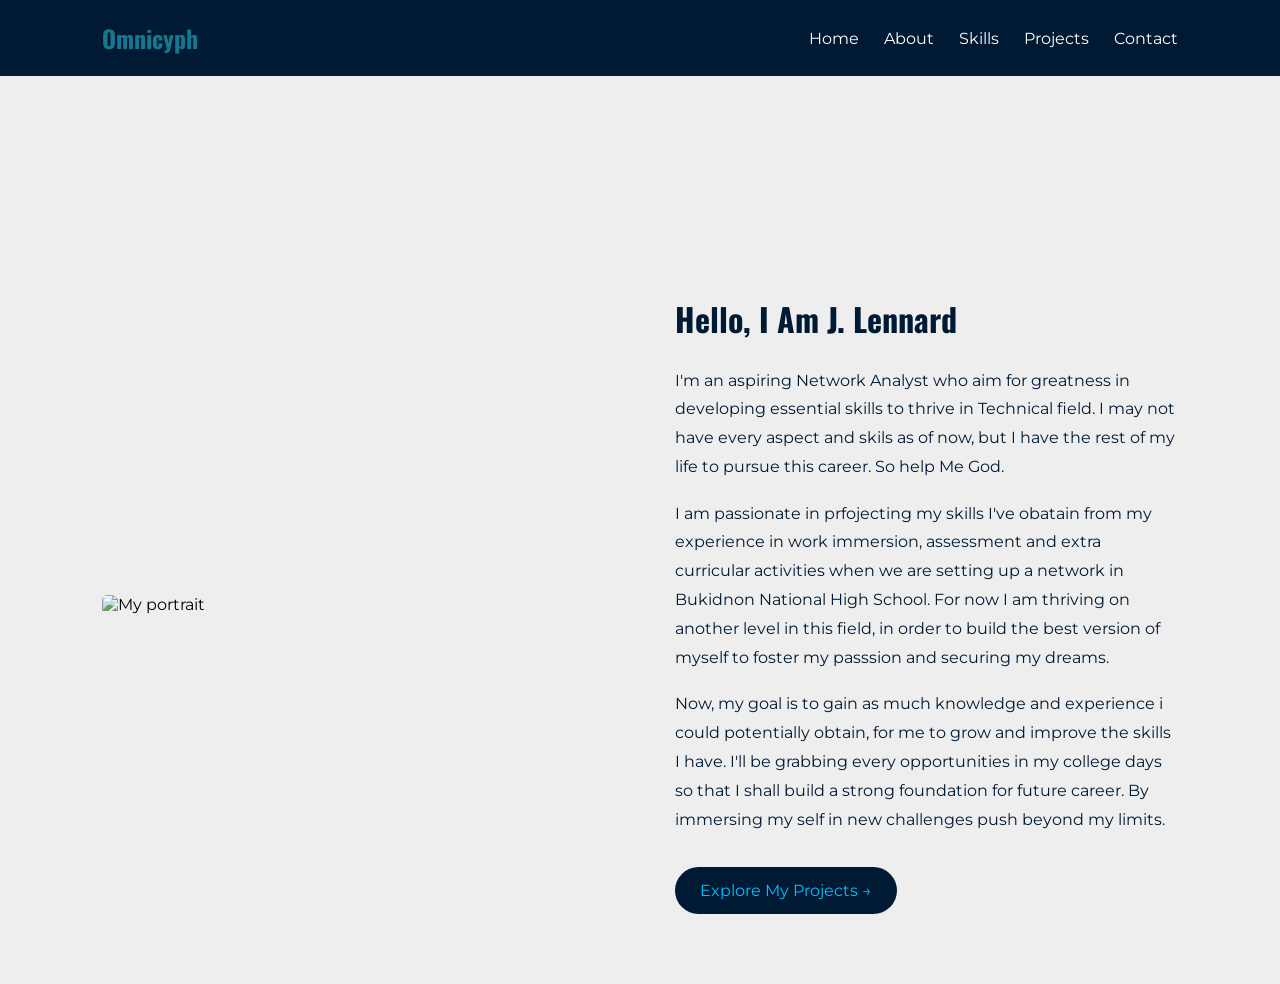
==== about.html @ a80fac04 "Add files via upload" ====
<!DOCTYPE html>
<html lang="en">
<head>
    <meta charset="UTF-8">
    <meta name="viewport" content="width=device-width, initial-scale=1.0">

    <title>About Me | My Portfolio</title>

    <link rel="stylesheet" href="style.css">
    <link rel="preconnect" href="https://fonts.googleapis.com">
<link rel="preconnect" href="https://fonts.gstatic.com" crossorigin>
<link href="https://fonts.googleapis.com/css2?family=Oswald:wght@300;400;500;600;700&family=Montserrat:wght@400;500;600&display=swap" rel="stylesheet">

</head>

<body>

    <!-- NAVIGATION BAR -->
    <header>
        
<nav class="navbar">

    <!-- LOGO -->
    <a href="website.html" class="logo">
        Omnicyph
    </a>

    <!-- HAMBURGER CHECKBOX -->
    <input type="checkbox" id="menu-toggle">

    <!-- HAMBURGER ICON -->
    <label for="menu-toggle" class="hamburger">
    </label>

    <!-- NAVIGATION LINKS -->
    <ul class="nav-links">
        <li><a href="website.html">Home</a></li>
        <li><a href="about.html">About</a></li>
        <li><a href="skills.html">Skills</a></li>
        <li><a href="projects.html">Projects</a></li>
        <li><a href="contact.html">Contact</a></li>
    </ul>

</nav>

    </header>


    <!-- ABOUT PAGE -->
    <main>

        <section class="about-section">

            <div class="about-heading">
                <p class="section-label">GET TO KNOW ME</p>
                <h1>About Me<span>.</span></h1>
            </div>


            <div class="about-content">

                <!-- PROFILE IMAGE -->
                <div class="about-image">
                    <img src="assets\aboutme.png"
                         alt="My portrait">
                </div>


                <!-- PERSONAL INFORMATION -->
                <div class="about-text">

                    <h2>Hello, I Am J. Lennard</h2>

                    <p>
                        I'm an aspiring Network Analyst who aim for greatness in developing
                        essential skills to thrive in Technical field. I may not have every
                        aspect and skils as of now, but I have the rest of my life to pursue 
                        this career. So help Me God.


                    

                    <p>
                        I am passionate in prfojecting my skills I've obatain from my experience 
                        in work immersion, assessment and extra curricular activities when we are 
                        setting up a network in Bukidnon National High School. For now I 
                        am thriving on another level in this field, in order to build the best version
                        of myself to foster my passsion and securing my dreams.
                        

                    </p>

                    <p>
                        Now, my goal is to gain as much knowledge and experience i could potentially
                        obtain, for me to grow and improve the skills I have.  I'll be grabbing every
                        opportunities in my college days so that I shall build a strong foundation for 
                        future career. By immersing my self in new challenges push beyond my limits.
                    </p>

                    <a href="projects.html" class="about-button">
                        Explore My Projects →
                    </a>

                </div>

            </div>

        </section>

    </main>

</body>
</html>
---- style.css ----
/* Remove default browser spacing */
* {
    margin: 0;
    padding: 0;
    box-sizing: border-box;
}
/* ===== FONTS ===== */
body {
    font-family: 'Montserrat', sans-serif;
}

h1, h2, h3, h4, h5, h6,
.greeting,
.home-name h2,
.home-title h3,
.logo,
.about-heading h1,
.section-label {
    color: #011A33;
    font-family: 'Oswald', sans-serif;
}
/* Navigation bar */

/* NAVIGATION BAR */

.navbar {
    display: flex;
    justify-content: space-between;
    align-items: center;

    padding: 20px 8%;
    background-color: #011A33;

    flex-wrap: wrap;
    gap: 20px;
}

/* LOGO */

.logo {
    font-size: 24px;
    font-weight: bold;
    color: #16778f;
    text-decoration: none;
}

/* NAVIGATION LINKS */

.nav-links {
    display: flex;
    list-style: none;
    gap: 25px;
    flex-wrap: wrap;
}

.nav-links a {
    text-decoration: none;
    color: #FFFFFF;
    font-size: 16px;
    white-space: nowrap;
}

.nav-links a:hover {
    color: #006bb3;
}


/* HAMBURGER MENU */

#menu-toggle {
    display: none;
}

.hamburger {
    display: none;
    cursor: pointer;
    flex-direction: column;
    gap: 6px;
}

.hamburger span {
    width: 28px;
    height: 3px;
    background-color: #C0FE7Y;
    border-radius: 5px;
    transition: 0.3s;
}

/* MOBILE NAVIGATION */

@media (max-width: 768px) {

    .navbar {
        position: relative;
        flex-direction: row;
        justify-content: space-between;
        align-items: center;
    }

    .hamburger {
        display: flex;
    }

    .nav-links {
        display: none;
        flex-direction: column;
        align-items: center;
        gap: 20px;

        position: absolute;
        top: 100%;
        left: 0;

        width: 100%;
        padding: 25px 0;

        background-color: #011A33;
        z-index: 1000;
    }

    /* SHOW MENU WHEN CHECKED */

    #menu-toggle:checked ~ .nav-links {
        display: flex;
    }

    /* TURN HAMBURGER INTO X */

    #menu-toggle:checked + .hamburger span:nth-child(1) {
        transform: translateY(9px) rotate(45deg);
    }

    #menu-toggle:checked + .hamburger span:nth-child(2) {
        opacity: 0;
    }

    #menu-toggle:checked + .hamburger span:nth-child(3) {
        transform: translateY(-9px) rotate(-45deg);
    }

}


/* HOMEPAGE HERO SECTION */

.home {
    position: relative;
    width: 100%;
    min-height: 89vh;

      background-color: #0b1a33;
background-image: radial-gradient(rgba(0, 210, 213, 0.3) 1.5px, transparent 1.5px);
background-size: 30px 30px;




    overflow: hidden;
    
}

/* GREETING */

.greeting {
    position: absolute;
    top: 40px;
    left: 50%;
    color: #E2E8F0;

    transform: translateX(-50%);

    font-size: 75px;
    font-weight: 300;
    font-style: italic;
}

/* PROFILE IMAGE */

.profile-image {
    position: absolute;
    bottom: 0;
    left: 50%;

    transform: translateX(-50%);
}

.profile-image img {
    width: 350px;
    height: 480px;
    object-fit: cover;
}

/* LEFT DESCRIPTION */

.left-description {
    position: absolute;
    left: 5%;
    top: 35%;
    color: #E2E8F0;
    font-weight: 600;
}



/* RIGHT DESCRIPTION */

.right-description {
    position: absolute;
    right: 5%;
    top: 35%;
    color: #E2E8F0;
    width: 150px;
}

/* NAME */

.home-name {
    position: absolute;
    bottom: 30px;
    left: 5%;
}

.home-name h2 {
    font-size: 65px;
    font-weight: 900;
    color: #E2E8F0;
    line-height: 0.9;
}

/* PROFESSION */

.home-title {
    position: absolute;
    bottom: 40px;
    right: 5%;
}

.home-title h3 {
    font-size: 25px;
    line-height: 1;
}

/* ANIMATION KEYFRAMES */

/* Gikan ubos pataas*/
@keyframes slideUp {
    from {
        opacity: 0;
        transform: translate(-50%, 100px);
    }

    to {
        opacity: 1;
        transform: translate(-50%, 0);
    }
}

/* gikan taas padung ubos */
@keyframes slideDown {
    from {
        opacity: 0;
        transform: translate(-50%, -100px);
    }

    to {
        opacity: 1;
        transform: translate(-50%, 0);
    }
}

/* Gikan wala padung tuo */
@keyframes slideRight {
    from {
        opacity: 0;
        transform: translateX(-100px);
    }

    to {
        opacity: 1;
        transform: translateX(0);
    }
}

/* Gikan tuo padung wala */
@keyframes slideLeft {
    from {
        opacity: 0;
        transform: translateX(100px);
    }

    to {
        opacity: 1;
        transform: translateX(0);
    }
}


/* APPLY ANIMATIONS */

/* Profile picture */
.profile-image {
    animation: slideUp 1.2s ease-out forwards;
}

/* Greeting */
.greeting {
    animation: slideDown 1s ease-out forwards;
}

/* Left description */
.left-description {
    animation: slideRight 1s ease-out 0.5s both;
}

/* Right description */
.right-description {
    animation: slideLeft 1s ease-out 0.5s both;
}

/* Name */
.hero-name {
    animation: slideRight 1s ease-out 0.8s both;
}

/* Profession */
.home-title {
    animation: slideLeft 1s ease-out 0.8s both;
}

/* ABOUT ME PAGE */

/* ABOUT PAGE */

/* ABOUT PAGE MOBILE RESPONSIVENESS */

@media (max-width: 768px) {
    .about-heading h1 {
    font-size: clamp(35px, 9vw, 48px);
}

    .about-section {
        padding: 50px 6%;
    }

    .about-heading h1 {
        font-size: 45px;
    }

    .about-content {
        flex-direction: column;
        gap: 35px;
    }

    .about-image {
        width: 100%;
    }

    .about-image img {
        max-width: 100%;
        height: 400px;
    }

    .about-text {
        width: 100%;
    }

    .about-text h2 {
        font-size: 26px;
        color:#011A33
    }
}


.about-section {
    min-height: 100vh;
    padding: 70px 8%;
    background: #EEEEEE;
}

/* HEADING */

.about-heading {
    margin-bottom: 50px;
    animation: slideDown 1s ease-out both;
}

.section-label {
    font-size: 12px;
    letter-spacing: 4px;
    color: #A5A5A8;
    margin-bottom: 10px;
}

.about-heading h1 {
    font-size: clamp(35px, 7vw, 65px);
    color: #011A33;
    line-height: 1.1;
    overflow-wrap: break-word;
}

.about-heading h1 span {
    color: #A5A5A8;
}

/* CONTENT LAYOUT */

.about-content {
    display: flex;
    align-items: center;
    gap: 70px;
}

/* IMAGE */

.about-image {
    flex: 1;
    animation: slideRight 1s ease-out both;
}

.about-image img {
    width: 100%;
    max-width: 420px;
    height: 500px;
    object-fit: cover;
    border-radius: 5px;
}

/* TEXT */

.about-text {
    flex: 1;
    animation: slideLeft 1s ease-out both;
}

.about-text h2 {
    font-size: 32px;
    margin-bottom: 25px;
}

.about-text p {
    font-size: 16px;
    line-height: 1.8;
    color: #011A33;
    margin-bottom: 18px;
}

/* BUTTON */

.about-button {
    display: inline-block;
    margin-top: 15px;
    padding: 14px 25px;

    background: #011A33;
    color: #00BFFF;

    text-decoration: none;
    border-radius: 30px;

    transition: 0.3s;
}

.about-button:hover {
    background: #A5A5A8;
    transform: translateY(-3px);
}

.skills-heading {
    width: 100%;
    text-align: center;
    margin: 0 auto 60px;
    color:#011A33
}

.skill-group {
    width: 100%;
    max-width: 1200px;
    margin: 0 auto 60px;
    box-sizing: border-box;
}

.skill-group h2,
.skill-group > p {
    text-align: center;
}


.certificate-gallery {
  display: grid;
  grid-template-columns: repeat(3, minmax(0, 1fr));
  gap: 20px;
}

.certificate-gallery a {
  display: flex;
  align-items: center;
  justify-content: center;
  width: 100%;
  height: 250px;
  padding: 10px;
  background: #E5E7EB;
  border-radius: 10px;
  box-sizing: border-box;
}

.certificate-gallery img {
  width: 100%;
  height: 100%;
  object-fit: contain;
  display: block;
}



/* SKILLS PAGE ANIMATIONS */

@keyframes fadeDown {
    from {
        opacity: 0;
        transform: translateY(-25px);
    }
    to {
        opacity: 1;
        transform: translateY(0);
    }
}

@keyframes fadeUp {
    from {
        opacity: 0;
        transform: translateY(35px);
    }
    to {
        opacity: 1;
        transform: translateY(0);
    }
}

/* Heading animation */
.skills-heading {
    animation: fadeDown 0.8s ease-out both;
}

/* Networking and Hardware sections */
.skill-group {
    animation: fadeUp 0.9s ease-out both;
}

/* Delay the Hardware section */
.skill-group:nth-of-type(2) {
    animation-delay: 0.2s;
}

/* Certificate hover */
.certificate-gallery a {
    transition: transform 0.35s ease, box-shadow 0.35s ease;
}

.certificate-gallery a:hover {
    transform: translateY(-6px);
    box-shadow: 0 10px 25px rgba(0, 57, 104, 0.1);
}

/* Accessibility */
@media (prefers-reduced-motion: reduce) {
    .skills-heading,
    .skill-group {
        animation: none;
    }

    .certificate-gallery a {
        transition: none;
    }
}
@media (max-width: 768px) {
  .certificate-gallery {
    grid-template-columns: repeat(2, minmax(0, 1fr));
  }
}

@media (max-width: 480px) {
  .certificate-gallery {
    grid-template-columns: 1fr;
  }
}

/* CONTACT SOCIAL CARDS */

.social-card {
  display: flex;
  flex-direction: row;
  align-items: center;
  gap: 20px;
  padding: 25px;
  background: #E5E7EB;
  border-radius: 12px;
  text-decoration: none;
  color: #171717;
  transition: transform 0.3s ease,
              box-shadow 0.3s ease;
}

.social-icon {
  width: 55px;
  height: 55px;
  flex-shrink: 0;
  background: #A5A5A8;
  color: #011A33;
  border-radius: 50%;
  display: flex;
  align-items: center;
  justify-content: center;
  font-size: 25px;
}

.social-info {
  display: flex;
  flex-direction: column;
  align-items: center;
  text-align: center;
  flex: 1;
}

.social-info h2 {
  margin: 0 0 5px;
}

.social-info p {
  margin: 0 0 10px;
}

.social-link {
  color: #006bb3;
  font-weight: bold;
}
.contact-heading {
  width: 100%;
  max-width: 800px;
  margin: 0 auto 50px;
  text-align: center;
}

.contact-heading h1,
.contact-heading p {
  text-align: center;
}
.contact-footer h1,
.contact-footer p{
      text-align: center;
      padding: 20px;
}
/* RESPONSIVE */

@media (max-width: 600px) {
    .social-container {
    grid-template-columns: 1fr;
  }

    .social-card {
        padding: 25px;
    }

    .contact-footer {
        margin-top: 45px;
    }
}

@keyframes fadeDown {
  from {
    opacity: 0;
    transform: translateY(-25px);
  }
  to {
    opacity: 1;
    transform: translateY(0);
  }
}

@keyframes fadeUp {
  from {
    opacity: 0;
    transform: translateY(30px);
  }
  to {
    opacity: 1;
    transform: translateY(0);
  }
}

.contact-heading {
  animation: fadeDown 0.8s ease-out both;
}

.social-container {
  animation: fadeUp 1s ease-out both;
  animation-delay: 0.2s;
}
.social-container {
  width: 100%;
  max-width: 950px;
  margin: 0 auto;
  display: grid;
  grid-template-columns: repeat(2, minmax(0, 1fr));
  gap: 25px;
}   

.social-card {
  display: flex;
  flex-direction: row;
  align-items: center;
  gap: 20px;
  padding: 25px;
  background: #E5E7EB;
  border-radius: 12px;
  text-decoration: none;
  color: #171717;
  transition: transform 0.3s ease,
              box-shadow 0.3s ease;
}

.social-icon {
  width: 55px;
  height: 55px;
  flex-shrink: 0;
  background:  #A5A5A8 ;
  color: #011A33;
  border-radius: 50%;
  display: flex;
  align-items: center;
  justify-content: center;
  font-size: 25px;
}

.social-info {
  display: flex;
  flex-direction: column;
  align-items: flex-start;
  text-align: left;
}

.social-info h2 {
  margin: 0 0 5px;
}

.social-info p {
  margin: 0 0 10px;
}

.social-link {
  color: #0048b3;
  font-weight: bold;
}


.contact-footer {
  animation: fadeUp 1s ease-out both;
  animation-delay: 0.4s;
}
.social-card {
  transition: transform 0.3s ease, box-shadow 0.3s ease;
}

.social-card:hover {
  transform: translateY(-8px);
  box-shadow: 0 12px 25px rgba(0, 0, 0, 0.10);
}

.social-icon {
  transition: transform 0.3s ease;
}

.social-card:hover .social-icon {
  transform: scale(1.1);
}
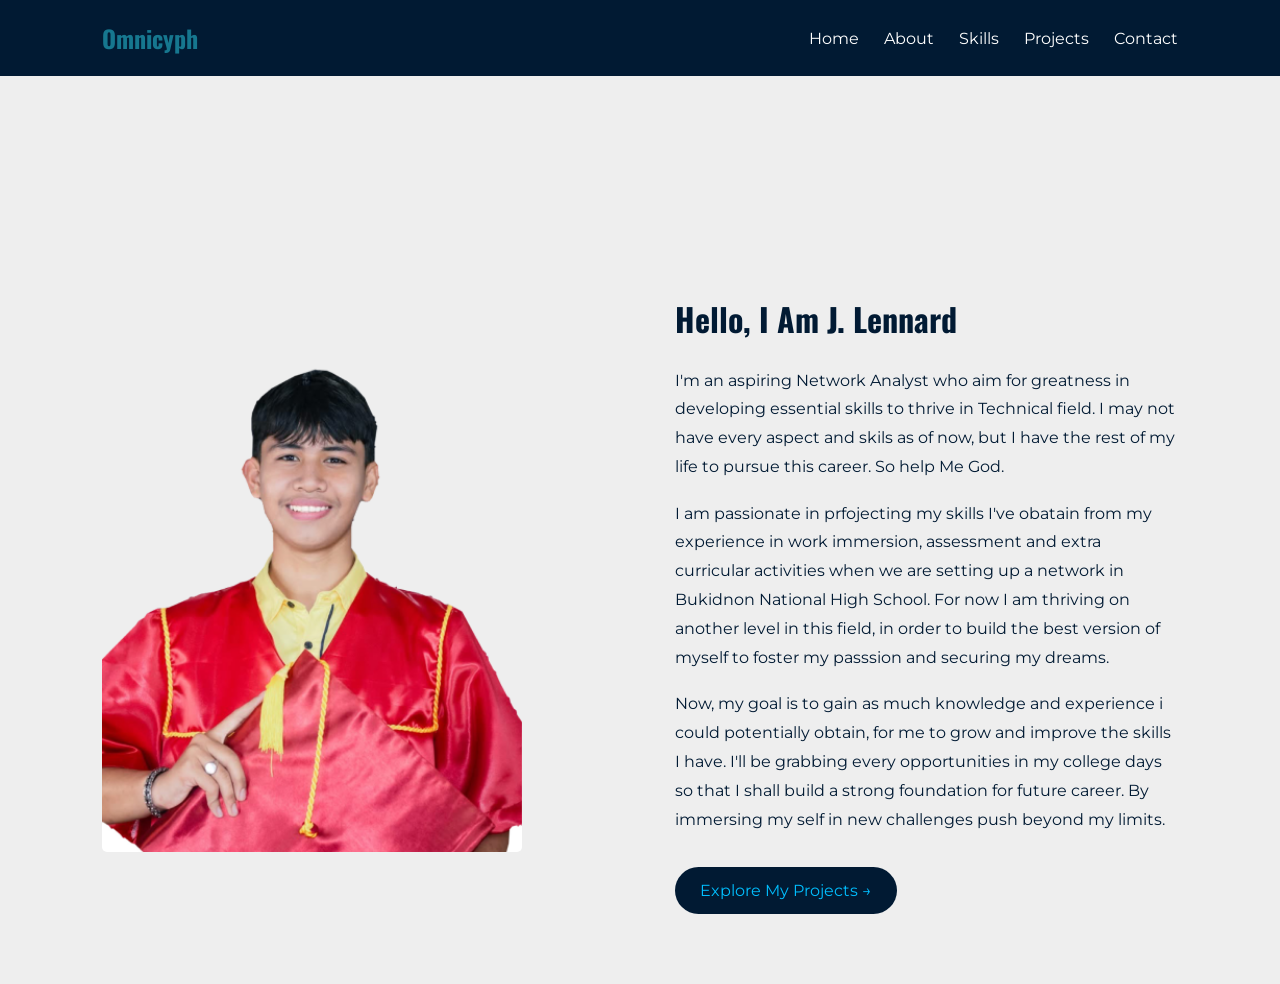
==== commit 71acdd83: "Update about.html" ====
--- a/about.html
+++ b/about.html
@@ -62,7 +62,7 @@
 
                 <!-- PROFILE IMAGE -->
                 <div class="about-image">
-                    <img src="assets\aboutme.png"
+                    <img src="aboutme.png"
                          alt="My portrait">
                 </div>
 
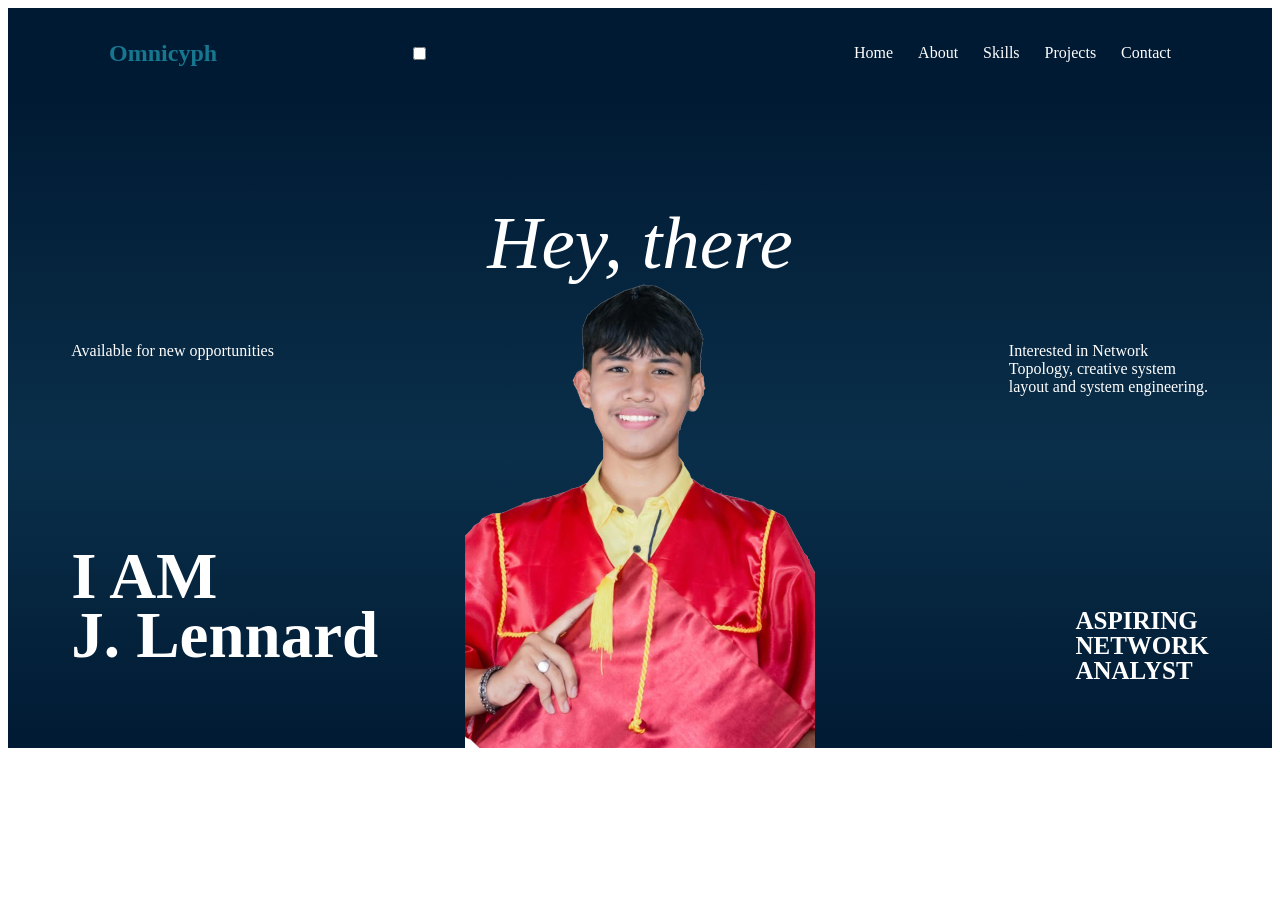
==== commit 7bc2a37a: "Update about.html" ====
--- a/about.html
+++ b/about.html
@@ -1,113 +1,61 @@
-
 <!DOCTYPE html>
 <html lang="en">
 <head>
     <meta charset="UTF-8">
     <meta name="viewport" content="width=device-width, initial-scale=1.0">
-
-    <title>About Me | My Portfolio</title>
-
+    <title>Home | My Portfolio</title>
     <link rel="stylesheet" href="style.css">
     <link rel="preconnect" href="https://fonts.googleapis.com">
-<link rel="preconnect" href="https://fonts.gstatic.com" crossorigin>
-<link href="https://fonts.googleapis.com/css2?family=Oswald:wght@300;400;500;600;700&family=Montserrat:wght@400;500;600&display=swap" rel="stylesheet">
-
+    <link rel="preconnect" href="https://fonts.gstatic.com" crossorigin>
+    <link href="https://fonts.googleapis.com/css2?family=Oswald:wght@300;400;500;600;700&family=Montserrat:wght@400;500;600&display=swap" rel="stylesheet">
 </head>
-
 <body>
 
     <!-- NAVIGATION BAR -->
     <header>
-        
-<nav class="navbar">
-
-    <!-- LOGO -->
-    <a href="website.html" class="logo">
-        Omnicyph
-    </a>
-
-    <!-- HAMBURGER CHECKBOX -->
-    <input type="checkbox" id="menu-toggle">
-
-    <!-- HAMBURGER ICON -->
-    <label for="menu-toggle" class="hamburger">
-    </label>
-
-    <!-- NAVIGATION LINKS -->
-    <ul class="nav-links">
-        <li><a href="website.html">Home</a></li>
-        <li><a href="about.html">About</a></li>
-        <li><a href="skills.html">Skills</a></li>
-        <li><a href="projects.html">Projects</a></li>
-        <li><a href="contact.html">Contact</a></li>
-    </ul>
-
-</nav>
-
+        <nav class="navbar">
+            <a href="index.html" class="logo">Omnicyph</a>
+            <input type="checkbox" id="menu-toggle">
+            <label for="menu-toggle" class="hamburger">
+                <span></span>
+                <span></span>
+                <span></span>
+            </label>
+            <ul class="nav-links">
+                <li><a href="index.html">Home</a></li>
+                <li><a href="about.html">About</a></li>
+                <li><a href="skills.html">Skills</a></li>
+                <li><a href="projects.html">Projects</a></li>
+                <li><a href="contact.html">Contact</a></li>
+            </ul>
+        </nav>
     </header>
 
+    <!-- HOMEPAGE HERO -->
+    <main>
+        <section class="home">
+            <h1 class="greeting">Hey, there</h1>
 
-    <!-- ABOUT PAGE -->
-    <main>
-
-        <section class="about-section">
-
-            <div class="about-heading">
-                <p class="section-label">GET TO KNOW ME</p>
-                <h1>About Me<span>.</span></h1>
+            <div class="left-description">
+                <p>Available for new opportunities</p>
             </div>
 
-
-            <div class="about-content">
-
-                <!-- PROFILE IMAGE -->
-                <div class="about-image">
-                    <img src="aboutme.png"
-                         alt="My portrait">
-                </div>
-
-
-                <!-- PERSONAL INFORMATION -->
-                <div class="about-text">
-
-                    <h2>Hello, I Am J. Lennard</h2>
-
-                    <p>
-                        I'm an aspiring Network Analyst who aim for greatness in developing
-                        essential skills to thrive in Technical field. I may not have every
-                        aspect and skils as of now, but I have the rest of my life to pursue 
-                        this career. So help Me God.
-
-
-                    
-
-                    <p>
-                        I am passionate in prfojecting my skills I've obatain from my experience 
-                        in work immersion, assessment and extra curricular activities when we are 
-                        setting up a network in Bukidnon National High School. For now I 
-                        am thriving on another level in this field, in order to build the best version
-                        of myself to foster my passsion and securing my dreams.
-                        
-
-                    </p>
-
-                    <p>
-                        Now, my goal is to gain as much knowledge and experience i could potentially
-                        obtain, for me to grow and improve the skills I have.  I'll be grabbing every
-                        opportunities in my college days so that I shall build a strong foundation for 
-                        future career. By immersing my self in new challenges push beyond my limits.
-                    </p>
-
-                    <a href="projects.html" class="about-button">
-                        Explore My Projects →
-                    </a>
-
-                </div>
-
+            <div class="right-description">
+                <p>Interested in Network Topology, creative system layout and system engineering.</p>
             </div>
 
+            <div class="profile-image">
+                <img src="aboutme.png" alt="J. Lennard Profile">
+            </div>
+
+            <div class="home-name">
+                <h2>I AM<br>J. Lennard</h2>
+            </div>
+
+            <div class="home-title">
+                <h3>ASPIRING<br>NETWORK<br>ANALYST</h3>
+            </div>
         </section>
-
     </main>
 
 </body>
--- a/style.css
+++ b/style.css
@@ -1,42 +1,13 @@
-
-/* Remove default browser spacing */
-* {
-    margin: 0;
-    padding: 0;
-    box-sizing: border-box;
-}
-/* ===== FONTS ===== */
-body {
-    font-family: 'Montserrat', sans-serif;
-}
-
-h1, h2, h3, h4, h5, h6,
-.greeting,
-.home-name h2,
-.home-title h3,
-.logo,
-.about-heading h1,
-.section-label {
-    color: #011A33;
-    font-family: 'Oswald', sans-serif;
-}
-/* Navigation bar */
-
-/* NAVIGATION BAR */
-
+/* NAVBAR */
 .navbar {
     display: flex;
     justify-content: space-between;
     align-items: center;
-
     padding: 20px 8%;
     background-color: #011A33;
-
-    flex-wrap: wrap;
-    gap: 20px;
-}
-
-/* LOGO */
+    position: relative;
+    z-index: 100;
+}
 
 .logo {
     font-size: 24px;
@@ -45,13 +16,10 @@
     text-decoration: none;
 }
 
-/* NAVIGATION LINKS */
-
 .nav-links {
     display: flex;
     list-style: none;
     gap: 25px;
-    flex-wrap: wrap;
 }
 
 .nav-links a {
@@ -61,716 +29,182 @@
     white-space: nowrap;
 }
 
-.nav-links a:hover {
-    color: #006bb3;
-}
-
-
-/* HAMBURGER MENU */
-
-#menu-toggle {
-    display: none;
-}
-
-.hamburger {
-    display: none;
-    cursor: pointer;
-    flex-direction: column;
-    gap: 6px;
-}
-
-.hamburger span {
-    width: 28px;
-    height: 3px;
-    background-color: #C0FE7Y;
-    border-radius: 5px;
-    transition: 0.3s;
-}
-
-/* MOBILE NAVIGATION */
-
+/* HERO SECTION (DESKTOP) */
+.home {
+    position: relative;
+    width: 100%;
+    min-height: 650px;
+    background: linear-gradient(
+        to bottom,
+        #011A33 0%,
+        #0A2F4A 55%,
+        #011A33 100%
+    );
+    color: #FFFFFF;
+    overflow: hidden;
+}
+
+.home,
+.home * {
+    color: #FFFFFF;
+}
+
+.greeting {
+    position: absolute;
+    top: 40px;
+    left: 50%;
+    transform: translateX(-50%);
+    font-size: 75px;
+    font-weight: 300;
+    font-style: italic;
+}
+
+.profile-image {
+    position: absolute;
+    bottom: 0;
+    left: 50%;
+    transform: translateX(-50%);
+}
+
+.profile-image img {
+    width: 350px;
+    height: 480px;
+    object-fit: cover;
+    display: block;
+}
+
+.left-description {
+    position: absolute;
+    left: 5%;
+    top: 35%;
+    max-width: 240px;
+}
+
+.right-description {
+    position: absolute;
+    right: 5%;
+    top: 35%;
+    width: 200px;
+}
+
+.home-name {
+    position: absolute;
+    bottom: 30px;
+    left: 5%;
+}
+
+.home-name h2 {
+    font-size: 65px;
+    font-weight: 900;
+    line-height: 0.9;
+}
+
+.home-title {
+    position: absolute;
+    bottom: 40px;
+    right: 5%;
+}
+
+.home-title h3 {
+    font-size: 25px;
+    line-height: 1;
+}
+
+/* MOBILE VIEW */
 @media (max-width: 768px) {
-
-    .navbar {
-        position: relative;
-        flex-direction: row;
-        justify-content: space-between;
-        align-items: center;
-    }
-
-    .hamburger {
-        display: flex;
-    }
-
     .nav-links {
         display: none;
         flex-direction: column;
         align-items: center;
         gap: 20px;
-
         position: absolute;
         top: 100%;
         left: 0;
-
         width: 100%;
         padding: 25px 0;
-
         background-color: #011A33;
         z-index: 1000;
     }
 
-    /* SHOW MENU WHEN CHECKED */
-
     #menu-toggle:checked ~ .nav-links {
         display: flex;
     }
 
-    /* TURN HAMBURGER INTO X */
-
-    #menu-toggle:checked + .hamburger span:nth-child(1) {
-        transform: translateY(9px) rotate(45deg);
-    }
-
-    #menu-toggle:checked + .hamburger span:nth-child(2) {
-        opacity: 0;
-    }
-
-    #menu-toggle:checked + .hamburger span:nth-child(3) {
-        transform: translateY(-9px) rotate(-45deg);
-    }
-
-}
-
-
-/* HOMEPAGE HERO SECTION */
-
-.home {
-    position: relative;
-    width: 100%;
-    min-height: 89vh;
-
-      background-color: #0b1a33;
-background-image: radial-gradient(rgba(0, 210, 213, 0.3) 1.5px, transparent 1.5px);
-background-size: 30px 30px;
-
-
-
-
-    overflow: hidden;
-    
-}
-
-/* GREETING */
-
-.greeting {
-    position: absolute;
-    top: 40px;
-    left: 50%;
-    color: #E2E8F0;
-
-    transform: translateX(-50%);
-
-    font-size: 75px;
-    font-weight: 300;
-    font-style: italic;
-}
-
-/* PROFILE IMAGE */
-
-.profile-image {
-    position: absolute;
-    bottom: 0;
-    left: 50%;
-
-    transform: translateX(-50%);
-}
-
-.profile-image img {
-    width: 350px;
-    height: 480px;
-    object-fit: cover;
-}
-
-/* LEFT DESCRIPTION */
-
-.left-description {
-    position: absolute;
-    left: 5%;
-    top: 35%;
-    color: #E2E8F0;
-    font-weight: 600;
-}
-
-
-
-/* RIGHT DESCRIPTION */
-
-.right-description {
-    position: absolute;
-    right: 5%;
-    top: 35%;
-    color: #E2E8F0;
-    width: 150px;
-}
-
-/* NAME */
-
-.home-name {
-    position: absolute;
-    bottom: 30px;
-    left: 5%;
-}
-
-.home-name h2 {
-    font-size: 65px;
-    font-weight: 900;
-    color: #E2E8F0;
-    line-height: 0.9;
-}
-
-/* PROFESSION */
-
-.home-title {
-    position: absolute;
-    bottom: 40px;
-    right: 5%;
-}
-
-.home-title h3 {
-    font-size: 25px;
-    line-height: 1;
-}
-
-/* ANIMATION KEYFRAMES */
-
-/* Gikan ubos pataas*/
-@keyframes slideUp {
-    from {
-        opacity: 0;
-        transform: translate(-50%, 100px);
-    }
-
-    to {
-        opacity: 1;
-        transform: translate(-50%, 0);
-    }
-}
-
-/* gikan taas padung ubos */
-@keyframes slideDown {
-    from {
-        opacity: 0;
-        transform: translate(-50%, -100px);
-    }
-
-    to {
-        opacity: 1;
-        transform: translate(-50%, 0);
-    }
-}
-
-/* Gikan wala padung tuo */
-@keyframes slideRight {
-    from {
-        opacity: 0;
-        transform: translateX(-100px);
-    }
-
-    to {
-        opacity: 1;
-        transform: translateX(0);
-    }
-}
-
-/* Gikan tuo padung wala */
-@keyframes slideLeft {
-    from {
-        opacity: 0;
-        transform: translateX(100px);
-    }
-
-    to {
-        opacity: 1;
-        transform: translateX(0);
-    }
-}
-
-
-/* APPLY ANIMATIONS */
-
-/* Profile picture */
-.profile-image {
-    animation: slideUp 1.2s ease-out forwards;
-}
-
-/* Greeting */
-.greeting {
-    animation: slideDown 1s ease-out forwards;
-}
-
-/* Left description */
-.left-description {
-    animation: slideRight 1s ease-out 0.5s both;
-}
-
-/* Right description */
-.right-description {
-    animation: slideLeft 1s ease-out 0.5s both;
-}
-
-/* Name */
-.hero-name {
-    animation: slideRight 1s ease-out 0.8s both;
-}
-
-/* Profession */
-.home-title {
-    animation: slideLeft 1s ease-out 0.8s both;
-}
-
-/* ABOUT ME PAGE */
-
-/* ABOUT PAGE */
-
-/* ABOUT PAGE MOBILE RESPONSIVENESS */
-
-@media (max-width: 768px) {
-    .about-heading h1 {
-    font-size: clamp(35px, 9vw, 48px);
-}
-
-    .about-section {
-        padding: 50px 6%;
-    }
-
-    .about-heading h1 {
-        font-size: 45px;
-    }
-
-    .about-content {
+    .home {
+        display: flex;
         flex-direction: column;
-        gap: 35px;
-    }
-
-    .about-image {
+        align-items: center;
+        gap: 16px;
+        min-height: auto;
+        padding: 32px 20px 48px;
+        text-align: center;
+        overflow: visible;
+    }
+
+    .greeting,
+    .left-description,
+    .right-description,
+    .profile-image,
+    .home-name,
+    .home-title {
+        position: static;
+        transform: none;
+        top: auto;
+        bottom: auto;
+        left: auto;
+        right: auto;
         width: 100%;
-    }
-
-    .about-image img {
-        max-width: 100%;
-        height: 400px;
-    }
-
-    .about-text {
-        width: 100%;
-    }
-
-    .about-text h2 {
-        font-size: 26px;
-        color:#011A33
-    }
-}
-
-
-.about-section {
-    min-height: 100vh;
-    padding: 70px 8%;
-    background: #EEEEEE;
-}
-
-/* HEADING */
-
-.about-heading {
-    margin-bottom: 50px;
-    animation: slideDown 1s ease-out both;
-}
-
-.section-label {
-    font-size: 12px;
-    letter-spacing: 4px;
-    color: #A5A5A8;
-    margin-bottom: 10px;
-}
-
-.about-heading h1 {
-    font-size: clamp(35px, 7vw, 65px);
-    color: #011A33;
-    line-height: 1.1;
-    overflow-wrap: break-word;
-}
-
-.about-heading h1 span {
-    color: #A5A5A8;
-}
-
-/* CONTENT LAYOUT */
-
-.about-content {
-    display: flex;
-    align-items: center;
-    gap: 70px;
-}
-
-/* IMAGE */
-
-.about-image {
-    flex: 1;
-    animation: slideRight 1s ease-out both;
-}
-
-.about-image img {
-    width: 100%;
-    max-width: 420px;
-    height: 500px;
-    object-fit: cover;
-    border-radius: 5px;
-}
-
-/* TEXT */
-
-.about-text {
-    flex: 1;
-    animation: slideLeft 1s ease-out both;
-}
-
-.about-text h2 {
-    font-size: 32px;
-    margin-bottom: 25px;
-}
-
-.about-text p {
-    font-size: 16px;
-    line-height: 1.8;
-    color: #011A33;
-    margin-bottom: 18px;
-}
-
-/* BUTTON */
-
-.about-button {
-    display: inline-block;
-    margin-top: 15px;
-    padding: 14px 25px;
-
-    background: #011A33;
-    color: #00BFFF;
-
-    text-decoration: none;
-    border-radius: 30px;
-
-    transition: 0.3s;
-}
-
-.about-button:hover {
-    background: #A5A5A8;
-    transform: translateY(-3px);
-}
-
-.skills-heading {
-    width: 100%;
-    text-align: center;
-    margin: 0 auto 60px;
-    color:#011A33
-}
-
-.skill-group {
-    width: 100%;
-    max-width: 1200px;
-    margin: 0 auto 60px;
-    box-sizing: border-box;
-}
-
-.skill-group h2,
-.skill-group > p {
-    text-align: center;
-}
-
-
-.certificate-gallery {
-  display: grid;
-  grid-template-columns: repeat(3, minmax(0, 1fr));
-  gap: 20px;
-}
-
-.certificate-gallery a {
-  display: flex;
-  align-items: center;
-  justify-content: center;
-  width: 100%;
-  height: 250px;
-  padding: 10px;
-  background: #E5E7EB;
-  border-radius: 10px;
-  box-sizing: border-box;
-}
-
-.certificate-gallery img {
-  width: 100%;
-  height: 100%;
-  object-fit: contain;
-  display: block;
-}
-
-
-
-/* SKILLS PAGE ANIMATIONS */
-
-@keyframes fadeDown {
-    from {
-        opacity: 0;
-        transform: translateY(-25px);
-    }
-    to {
-        opacity: 1;
-        transform: translateY(0);
-    }
-}
-
-@keyframes fadeUp {
-    from {
-        opacity: 0;
-        transform: translateY(35px);
-    }
-    to {
-        opacity: 1;
-        transform: translateY(0);
-    }
-}
-
-/* Heading animation */
-.skills-heading {
-    animation: fadeDown 0.8s ease-out both;
-}
-
-/* Networking and Hardware sections */
-.skill-group {
-    animation: fadeUp 0.9s ease-out both;
-}
-
-/* Delay the Hardware section */
-.skill-group:nth-of-type(2) {
-    animation-delay: 0.2s;
-}
-
-/* Certificate hover */
-.certificate-gallery a {
-    transition: transform 0.35s ease, box-shadow 0.35s ease;
-}
-
-.certificate-gallery a:hover {
-    transform: translateY(-6px);
-    box-shadow: 0 10px 25px rgba(0, 57, 104, 0.1);
-}
-
-/* Accessibility */
-@media (prefers-reduced-motion: reduce) {
-    .skills-heading,
-    .skill-group {
+        max-width: 340px;
+        margin: 0;
         animation: none;
     }
 
-    .certificate-gallery a {
-        transition: none;
-    }
-}
-@media (max-width: 768px) {
-  .certificate-gallery {
-    grid-template-columns: repeat(2, minmax(0, 1fr));
-  }
-}
-
-@media (max-width: 480px) {
-  .certificate-gallery {
-    grid-template-columns: 1fr;
-  }
-}
-
-/* CONTACT SOCIAL CARDS */
-
-.social-card {
-  display: flex;
-  flex-direction: row;
-  align-items: center;
-  gap: 20px;
-  padding: 25px;
-  background: #E5E7EB;
-  border-radius: 12px;
-  text-decoration: none;
-  color: #171717;
-  transition: transform 0.3s ease,
-              box-shadow 0.3s ease;
-}
-
-.social-icon {
-  width: 55px;
-  height: 55px;
-  flex-shrink: 0;
-  background: #A5A5A8;
-  color: #011A33;
-  border-radius: 50%;
-  display: flex;
-  align-items: center;
-  justify-content: center;
-  font-size: 25px;
-}
-
-.social-info {
-  display: flex;
-  flex-direction: column;
-  align-items: center;
-  text-align: center;
-  flex: 1;
-}
-
-.social-info h2 {
-  margin: 0 0 5px;
-}
-
-.social-info p {
-  margin: 0 0 10px;
-}
-
-.social-link {
-  color: #006bb3;
-  font-weight: bold;
-}
-.contact-heading {
-  width: 100%;
-  max-width: 800px;
-  margin: 0 auto 50px;
-  text-align: center;
-}
-
-.contact-heading h1,
-.contact-heading p {
-  text-align: center;
-}
-.contact-footer h1,
-.contact-footer p{
-      text-align: center;
-      padding: 20px;
-}
-/* RESPONSIVE */
-
-@media (max-width: 600px) {
-    .social-container {
-    grid-template-columns: 1fr;
-  }
-
-    .social-card {
-        padding: 25px;
-    }
-
-    .contact-footer {
-        margin-top: 45px;
-    }
-}
-
-@keyframes fadeDown {
-  from {
-    opacity: 0;
-    transform: translateY(-25px);
-  }
-  to {
-    opacity: 1;
-    transform: translateY(0);
-  }
-}
-
-@keyframes fadeUp {
-  from {
-    opacity: 0;
-    transform: translateY(30px);
-  }
-  to {
-    opacity: 1;
-    transform: translateY(0);
-  }
-}
-
-.contact-heading {
-  animation: fadeDown 0.8s ease-out both;
-}
-
-.social-container {
-  animation: fadeUp 1s ease-out both;
-  animation-delay: 0.2s;
-}
-.social-container {
-  width: 100%;
-  max-width: 950px;
-  margin: 0 auto;
-  display: grid;
-  grid-template-columns: repeat(2, minmax(0, 1fr));
-  gap: 25px;
-}   
-
-.social-card {
-  display: flex;
-  flex-direction: row;
-  align-items: center;
-  gap: 20px;
-  padding: 25px;
-  background: #E5E7EB;
-  border-radius: 12px;
-  text-decoration: none;
-  color: #171717;
-  transition: transform 0.3s ease,
-              box-shadow 0.3s ease;
-}
-
-.social-icon {
-  width: 55px;
-  height: 55px;
-  flex-shrink: 0;
-  background:  #A5A5A8 ;
-  color: #011A33;
-  border-radius: 50%;
-  display: flex;
-  align-items: center;
-  justify-content: center;
-  font-size: 25px;
-}
-
-.social-info {
-  display: flex;
-  flex-direction: column;
-  align-items: flex-start;
-  text-align: left;
-}
-
-.social-info h2 {
-  margin: 0 0 5px;
-}
-
-.social-info p {
-  margin: 0 0 10px;
-}
-
-.social-link {
-  color: #0048b3;
-  font-weight: bold;
-}
-
-
-.contact-footer {
-  animation: fadeUp 1s ease-out both;
-  animation-delay: 0.4s;
-}
-.social-card {
-  transition: transform 0.3s ease, box-shadow 0.3s ease;
-}
-
-.social-card:hover {
-  transform: translateY(-8px);
-  box-shadow: 0 12px 25px rgba(0, 0, 0, 0.10);
-}
-
-.social-icon {
-  transition: transform 0.3s ease;
-}
-
-.social-card:hover .social-icon {
-  transform: scale(1.1);
-}
-
+    .greeting {
+        order: 1;
+        font-size: 46px;
+        line-height: 1.05;
+    }
+
+    .left-description {
+        order: 2;
+        font-size: 14px;
+        line-height: 1.5;
+    }
+
+    .right-description {
+        order: 3;
+        font-size: 14px;
+        line-height: 1.5;
+    }
+
+    .profile-image {
+        order: 4;
+        display: flex;
+        justify-content: center;
+    }
+
+    .profile-image img {
+        width: 220px;
+        height: 260px;
+        object-fit: cover;
+        border-radius: 10px;
+    }
+
+    .home-name {
+        order: 5;
+    }
+
+    .home-name h2 {
+        font-size: 38px;
+        line-height: 1.05;
+    }
+
+    .home-title {
+        order: 6;
+    }
+
+    .home-title h3 {
+        font-size: 18px;
+        line-height: 1.2;
+    }
+}
